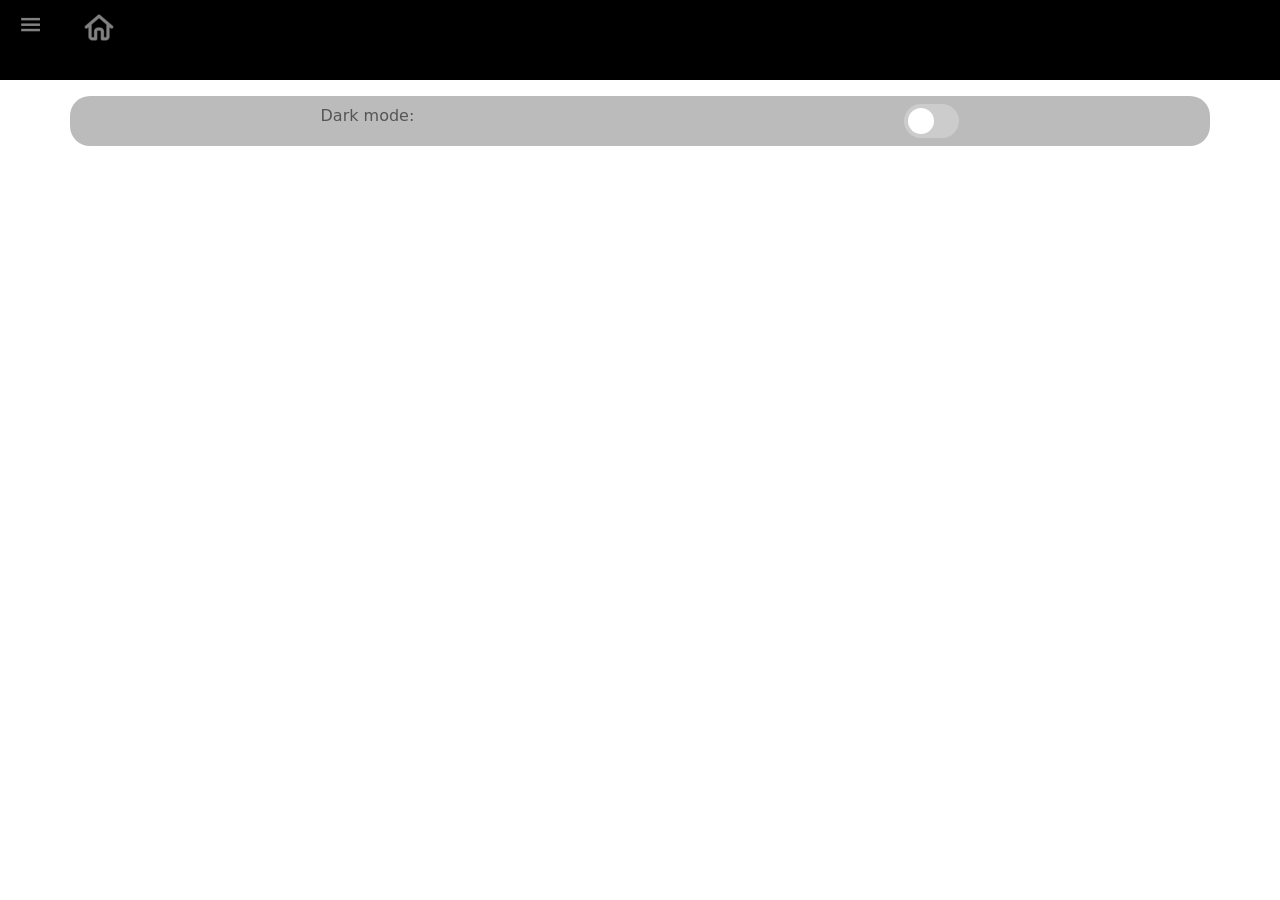
==== settings.html @ 7e52c6b1 "init" ====
<!DOCTYPE html>
<html lang="en">
    <head>
        <meta charset="UTF-8" name="viewport" content="width=device-width, maximum-scale=1.0, user-scalable=no">
        <link rel="icon" type="image/x-icon" href="res/icon.png">
        <link rel="stylesheet" href='static/bootstrap.css'>
        <link rel="stylesheet" href='static/base.css'>
        <script type="module" src="static/base.js"></script>
        <script type="module" src="static/theme_module.js"></script>
        <link rel="stylesheet" href='static/switch.css'>
        <script type="module" src="static/settings.js"></script>
        <title>Poor Man's Counter</title>
    </head>

    <body>
        <div class="row" id="topbar" style="margin-left: 0px">
            <div  class="side-button">
                <button id="side-button" class="side-button">≡</button>
            </div>
            <div class="topic">
                <div class="home-icon"><a href="https://lainumero1.github.io"><img src="static/homeIcon.png" id="home-icon"></a></div>
                <p id="last-refresh"></p>
            </div>
        </div>
        <div id="sidebar" class="sidebar">
            <a href="./index.html">Home</a>
            <a href="./settings.html">Settings</a>
        </div>
        
        <div id="main" style="display: block">
            <div class="dark-mode container">
                <label for="dark-mode">Dark mode: </label>
                <label class="switch">
                    <input type="checkbox" id="dark-mode"><span class="slider"></span>
                </label>
            </div>
            <!-- <div class="dropdown">
                <button class="btn btn-secondary dropdown-toggle" type="button" id="dropdownMenuButton" data-toggle="dropdown" aria-haspopup="true" aria-expanded="false">
                    Select campus to display
                </button>
                <div class="dropdown-menu" aria-labelledby="dropdownMenuButton">
                    <a class="dropdown-item" href="#">Pokfulam</a>
                    <a class="dropdown-item" href="#">Sassoon</a>
                    <a class="dropdown-item" href="#">Stanley Ho</a>
                </div>
            </div> -->
            <!-- <div class="container">
                <form method="post" action="javascript:;">
                    <label for="campus-selection">Select the campus to display:</label>
                    <select id="campus-selection" name="campus-selection">
                        <option value="0">Pokfulam</option>
                        <option value="1">Sassoon</option>
                        <option value="2">Stanley Ho</option>
                    </select>
                </form>
            </div> -->
            <!-- <div class="container">
                <form method="post" action="javascript:;">
                    <label for="sort-selection">Sort by:</label>
                    <select id="sort-selection" name="sort-selection">
                        <option value="0">Route Number</option>
                        <option value="1">Arrival Time</option>
                    </select>
                </form>
            </div> -->
        </div>
    </body>
</html>
---- static/base.css ----
#topbar {
    background-color: black;
    transition: margin-left 0.5s;
    position: fixed;
    top: 0;
    left: 0;
    z-index: 100;
    width: 100%;
}

.warnicon {
    width: 25px;
    height: 25px;
    margin-right: 3px;
}

#refresh-icon {
    width: 30px;
    height: 30px;
}

.sidebar {
    height: 100%;
    width: 0;
    position: fixed;
    z-index: 1;
    top: 0;
    left: 0;
    background-color: #111;
    overflow-x: hidden;
    transition: width 0.5s;
    padding-top: 5.5rem;
}

.side-button {
    border: none;
    background-color: inherit;
    font-size: 30px;
    cursor: pointer;
    display: inline-block;
    width: 10%;
}

.topic {
    width: 100%;
    display: flex;
}

#topic a, .side-button {
    color: #818181;
    text-decoration: none;
}

#topic a {
    font-size: 25px;
}

.sidebar a{
    padding: 8px 8px 8px 32px;
    text-decoration: none;
    font-size: 25px;
    color: #818181;
    display: block;
    transition: width 0.5s;
    white-space: pre;
}

#main {
    transition: margin-left 0.5s;
    margin-top: 50px;
    width: 100%;
    min-height: -webkit-fill-available;
    background-color: transparent;
}

.row {
    margin: 0px;
}

#topic {
    text-align: center;
    margin-top: 0.2rem;
    margin-bottom: 0.2rem;
}

#last-refresh {
    color: gray;
    margin: 0.5rem 0 0 0.5rem;
}

.side-button {
    border: none;
    background-color: inherit;
    font-size: 30px;
    cursor: pointer;
    display: inline-block;
    width: 5%;
}

#topic, .side-button {
    color: #818181;
    text-decoration: none;
}

#topic {
    font-size: 25px;
}

#main {
    display: block;
}

.row {
    margin: 0px;
}

@media (max-width: 575px) {
    #topbar {
        background-color: black;
        transition: margin-top 0.5s;
        position: fixed;
        top: 0;
        left: 0;
        z-index: 100;
        width: 100%;
        height: 5.5rem;
    }
    #main {
        transition: margin-top 0.5s;
        margin-top: 6rem;
        width: 100%;
        min-height: -webkit-fill-available;
        background-color: transparent;
        padding: 0 15px;
    }
    .sidebar {
        height: 0;
        width: 100%;
        position: fixed;
        z-index: 1;
        background-color: #111;
        overflow: hidden;
        transition: height 0.5s;
    }
    .sidebar a{
        padding: 8px 8px 8px 32px;
        text-decoration: none;
        font-size: 25px;
        color: #818181;
        display: block;
        transition: height 0.5s;
    }

    #topic {
        text-align: center;
        margin-top: 2vh;
        margin-bottom: 0.2rem;
    }
    .dark-mode {
        padding-top: 2vh;
    }
    .topic {
        width: 85%;
        margin-left: 0.5rem;
    }
    #home-icon {
        width: 40px;
        height: 40px;
    }
    .refresh-icon {
        padding-top: 1vh;    
    }
}


@media (min-width: 576px) {
    #topbar {
        background-color: black;
        transition: margin-left 0.5s;
        position: fixed;
        top: 0;
        left: 0;
        z-index: 100;
        width: 100%;
        height: 5rem;
    }
    #main {
        transition: margin-left 0.5s;
        margin-top: 6rem;
        width: 100%;
        min-height: -webkit-fill-available;
        background-color: transparent;
        padding: 0 25px;
    }
    .sidebar {
        height: 100%;
        width: 0;
        position: fixed;
        z-index: 1;
        top: 0;
        left: 0;
        background-color: #111;
        overflow-x: hidden;
        transition: width 0.5s;
        padding-top: 60px;
    }
    .sidebar a{
        padding: 8px 8px 8px 32px;
        text-decoration: none;
        font-size: 25px;
        color: #818181;
        display: block;
        transition: width 0.5s;
    }

    #topic {
        margin-top: 0.5rem;
        margin-bottom: 0.5rem;
    }
    .topic {
        width: 90%;
    }
    #home-icon {
        width: 50px;
        height: 50px;
    }
    .refresh-icon {
        padding-top: 2vh;    
    }
}
---- static/switch.css ----
.switch {
  position: relative;
  display: inline-block;
  width: 60px;
  height: 34px;
}

.switch input {
  opacity: 0;
  width: 0;
  height: 0;
}

.slider {
  position: absolute;
  cursor: pointer;
  top: 0;
  left: 0;
  right: 0;
  bottom: 0;
  background-color: #ccc;
  -webkit-transition: .1s;
  transition: .1s;
  border-radius: 34px;
  margin-left: 5px;
}

.slider:before {
  position: absolute;
  content: "";
  height: 26px;
  width: 26px;
  left: 4px;
  bottom: 4px;
  background-color: white;
  -webkit-transition: .1s;
  transition: .1s;
  border-radius: 50%;
}

input:checked + .slider {
  background-color: #555;
}

input:checked + .slider:before {
  -webkit-transform: translateX(26px);
  -ms-transform: translateX(26px);
  transform: translateX(26px);
}

.container {
  display: flex;
  width: 100%;
  justify-content: space-around;
  margin-bottom: 1rem;
  padding: 0.5rem;
  border-radius: 20px;
}

@media (max-width: 575px) {
    .switch {
        position: relative;
        display: inline-block;
        width: 40px;
        height: 20px;
    }
    .slider:before {
        position: absolute;
        content: "";
        height: 18px;
        width: 18px;
        left: 2px;
        bottom: 1px;
        background-color: white;
        -webkit-transition: .1s;
        transition: .1s;
        border-radius: 50%;
    }
    input:checked + .slider:before {
        -webkit-transform: translateX(18px);
        -ms-transform: translateX(18px);
        transform: translateX(18px);
    }
    #dark-icon {
        width: 25px;
        height: 25px;
    }
}

@media (min-width: 576px) {
    .switch {
        position: relative;
        display: inline-block;
        width: 60px;
        height: 34px;
    }

    .switch input {
        opacity: 0;
        width: 0;
        height: 0;
    }

    .slider {
        position: absolute;
        cursor: pointer;
        top: 0;
        left: 0;
        right: 0;
        bottom: 0;
        background-color: #ccc;
        -webkit-transition: .1s;
        transition: .1s;
        border-radius: 34px;
    }

    .slider:before {
        position: absolute;
        content: "";
        height: 26px;
        width: 26px;
        left: 4px;
        bottom: 4px;
        background-color: white;
        -webkit-transition: .1s;
        transition: .1s;
        border-radius: 50%;
    }

    input:checked + .slider {
        background-color: #555;
    }

    input:checked + .slider:before {
        -webkit-transform: translateX(26px);
        -ms-transform: translateX(26px);
        transform: translateX(26px);
    }
}
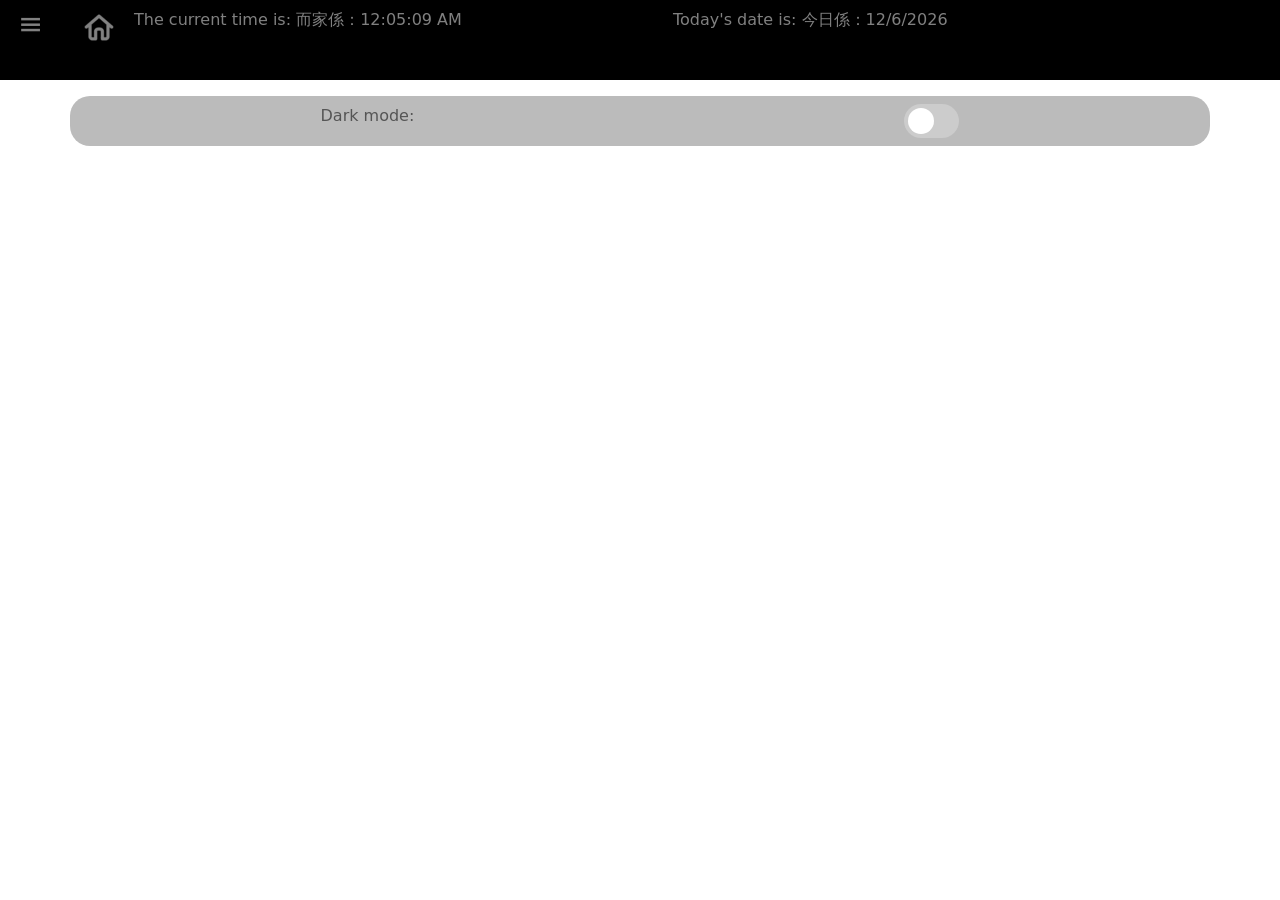
==== commit 9f92e7f6: "add initial functionalities" ====
--- a/settings.html
+++ b/settings.html
@@ -19,7 +19,8 @@
             </div>
             <div class="topic">
                 <div class="home-icon"><a href="https://lainumero1.github.io"><img src="static/homeIcon.png" id="home-icon"></a></div>
-                <p id="last-refresh"></p>
+                <div id="current-time"></div>
+                <div id="current-date"></div>
             </div>
         </div>
         <div id="sidebar" class="sidebar">
--- a/static/base.css
+++ b/static/base.css
@@ -228,3 +228,9 @@
         padding-top: 2vh;    
     }
 }
+
+#current-time, #current-date {
+    color: gray;
+    margin: 0.5rem 0 0 0.5rem;
+    width: 100%;
+}
